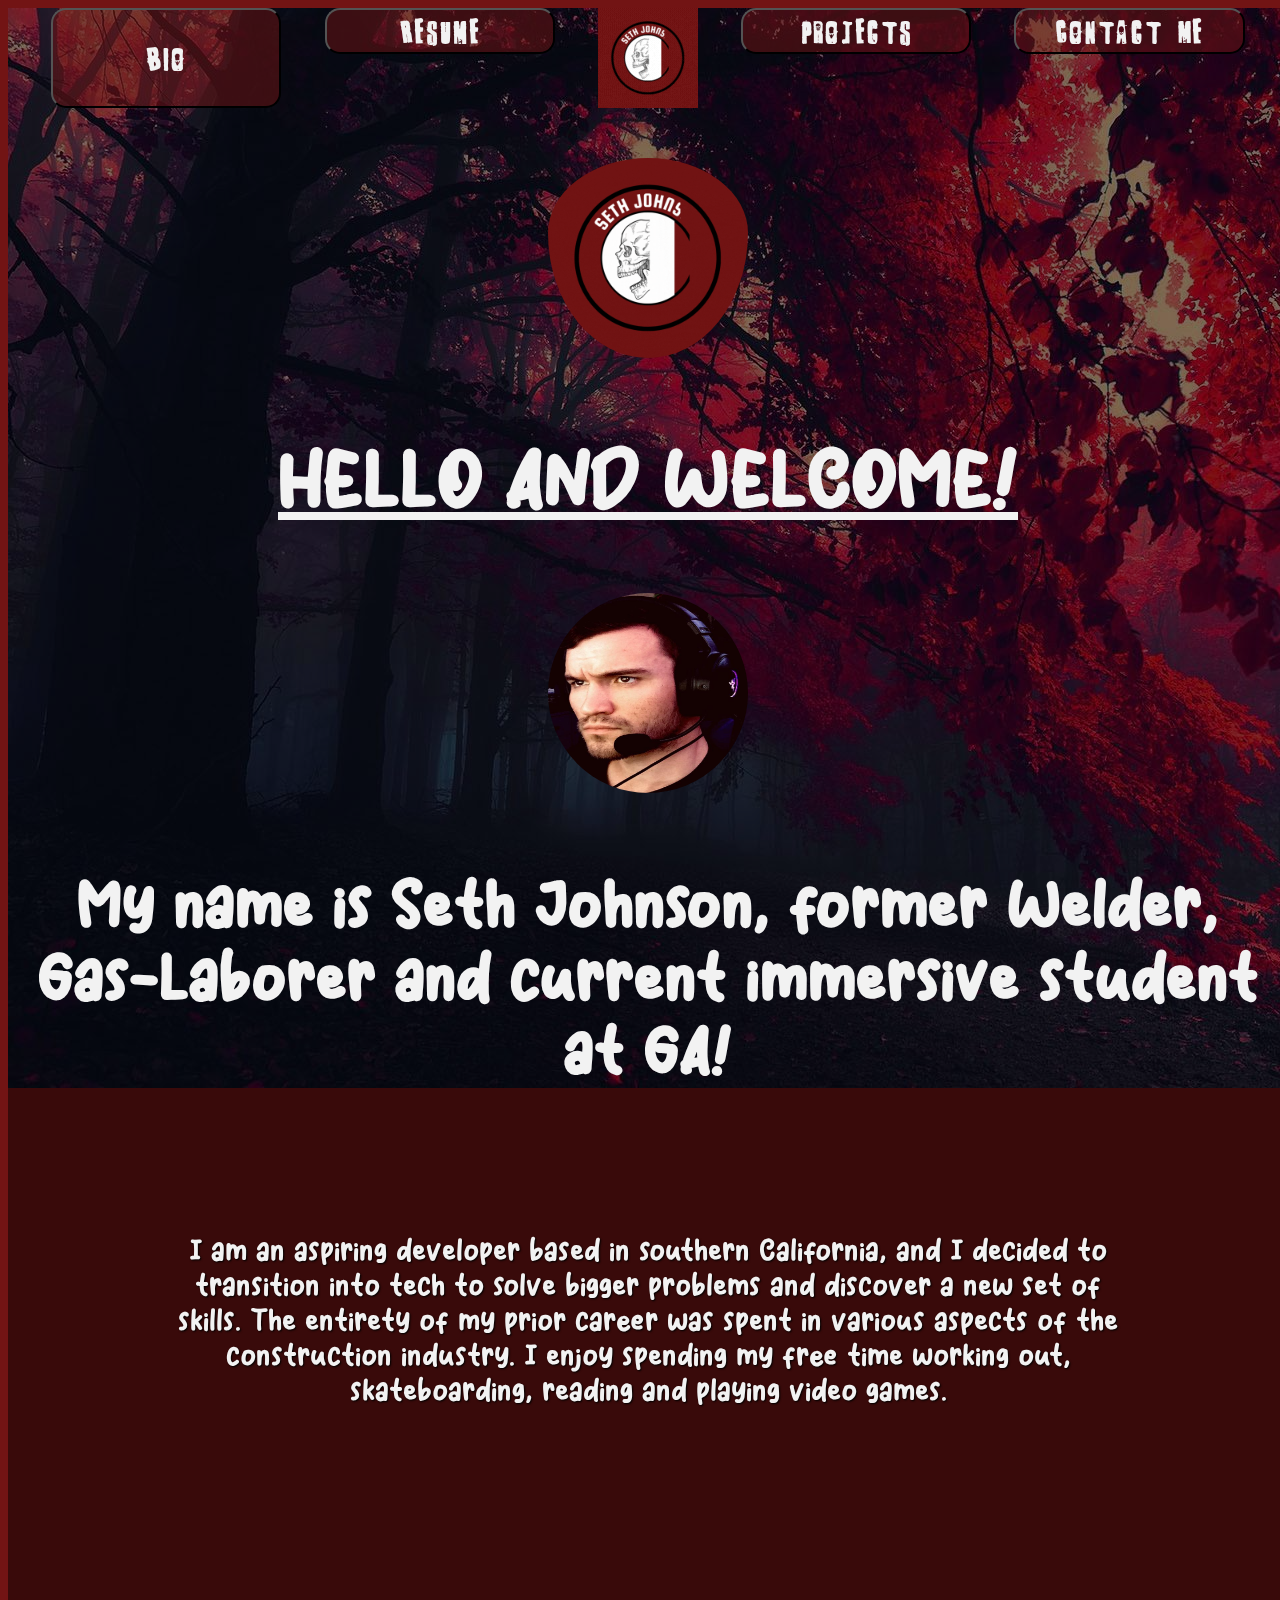
==== index.html @ eff3f8c0 "Minor script tag adjustments" ====
<!DOCTYPE html>
<html lang="en">

<head>
    <script type="text/javascript" src="/views/app.js"></script>
    <link rel="stylesheet" href="css/style.css">
    <meta charset="UTF-8">
    <meta http-equiv="X-UA-Compatible" content="IE=edge">
    <meta name="viewport" content="width=device-width, initial-scale=1.0">
    <link rel="icon" href="imgs/skull360.gif" type="image/gif">
    <!--Gif does not work in chrome.... chrome kinda sucks 0-0-->
    <title>Portfolio</title>
</head>

<body id="pageContent">
    <img id="pageBG" src="imgs/bg1.jpg">
    <div id="navContainer">
        <script type="text/javascript" src="app.js" defer></script>
        <button id="btn" class="navButtons"> <a>Bio</a> </button>
        <a href="./views/resume.html"><button id="btn" class="navButtons">Resume</button></a>
        <img class="btn" src="imgs/ezgif.com-gif-maker(5).gif">
        <a href="./views/projects.html"><button id="btn" class="navButtons">Projects</button></a>
        <a href="./views/contact.html"><button id="btn" class="navButtons"> Contact Me</button></a>
    </div>
    <div id="sect1">
        <img id="pageLogo" src="imgs/ezgif.com-gif-maker(4).gif">
        <h2><u>HELLO AND WELCOME!</u></h2>
    </div>
    <div id="sect2">
        <img id="headShot1" src="imgs/headshot1.jpg">
        <h3>My name is Seth Johnson, former Welder, Gas-Laborer and current immersive student at GA! </h3>
    </div>

    <div id="bio">
        <p class="BioText">
            I am an aspiring developer based in southern California,
            and I decided to transition into tech to solve bigger problems
            and discover a new set of skills. The entirety of my prior career was spent
            in various aspects of the construction industry. I enjoy spending my free time
            working out, skateboarding, reading and playing video games.
        </p>
    </div>
</body>

<footer>

</footer>

</html>
---- css/style.css ----
/* fonts 
----------------------------------------------*/
@font-face {
    font-family: punk;
    src: url(./fonts/1\ Punk.ttf)
}

@font-face {
    font-family: skulls;
    src: url(./fonts/skullcap.ttf)
}

@font-face {
    font-family: coffee;
    src: url(./fonts/Coffee-Mood.ttf)
}
/* keyframes
-------------*/

@keyframes fadeIn {
    0% { opacity: 0; }
    100% { opacity: 1; }
  }

@keyframes color-change {
    0% { color: rgb(242, 242, 242); }
    50% { color: #721414; }
    100% { color: rgba(0, 0, 0, .5); }
}

/* Elements
----------------------------------------------------*/

h2 {
    flex: none;
    font-family: coffee;
    font-size: 80px;
    color: rgb(242, 242, 242);
}

h3 {
    font-family: coffee;
    font-size: 65px;
    color: rgb(242, 242, 242);
}

h4 {
    font-family: coffee;
    font-size: 50px;
    border: solid rgb(242, 242, 242);
    border-radius: 15%;
    background-color: rgba(0, 0, 0, .5);
}

a {
    color: rgb(242, 242, 242);
}


/* ID's
---------------------------------------------------*/
#pageContent {
    background-color: #721414;
    display: flex;
    flex-direction: column;
}


#navContainer {
    position: relative;
    display: flex;
    flex-direction: row;
    justify-content: space-evenly;
    background-color: rgba(0, 0, 0, .5);
    width: 100vw;
    height: 100px;
}

#bio {
    text-align: center;
    display: flex;
    flex-direction: column;
    align-items: center;
    background-color: rgba(0, 0, 0, .5);
    background-position: center;
    width: 100vw;
}


#bioPic1 {
    align-self: center;
    width: 200px;
    height: 200px;
    border: solid rgb(242, 242, 242);
    border-radius: 50%;
}

#pageBG {
    position: fixed;
    background-repeat: no-repeat;
    background-attachment: fixed;
    background-size: cover;
    background-position: center;
}

#pageLogo {
    justify-content: center;
    position: relative;
    width: 200px;
    height: 200px;
    border-radius: 50%;
    padding-top: 50px;
}


#sect1 {
    position: relative;
    text-align: center;
    font-family: punk;
    color: rgb(242, 242, 242);
    background-color: rgba(0, 0, 0, .5);
    width: 100vw;
}


#sect2 {
    position: relative;
    text-align: center;
    font-family: punk;
    color: rgb(242, 242, 242);
    background-color: rgba(0, 0, 0, .5);
    width: 100vw;
}

#resContainer {
    position: relative;
    display: flex;
    flex-direction: column;
    text-align: center;
    font-family: punk;
    color: rgb(242, 242, 242);
    background-color: rgba(0, 0, 0, .5);
    width: 100vw;
    height: 100%;
}

#resumeIMG {
    animation: fadeIn 8s;
    align-self: center;
}


#linkSect1 {
    position: relative;
    display: flex;
    flex-direction: column;
    text-align: center;
    font-family: punk;
    color: rgb(242, 242, 242);
    background-color: rgba(0, 0, 0, .5);
    width: 100vw;
}

#gitHubImg {
    width: 500px;
    height: 400px;
}

#gmailImg {
    width: 500px;
    height: 583px;
}

#contactsHeader {
    position: relative;
    font-size: 75px;
    padding-left: 20px;
    padding-right: 20px;
}

#headShot1 {
    position: relative;
    border-radius: 50%;
    width: 200px;
    height: 200px;
}

#projContainer {
    position: relative;
    display: flex;
    text-align: center;
    font-family: punk;
    color: rgb(242, 242, 242);
    background-color: rgba(0, 0, 0, .5);
}

    #proj1 {
        flex-direction: row;
        text-align: center;
        width: 100vw;
        height: 800px;
        position: relative;
        background-color: rgba(0, 0, 0, .5);
        border: solid rgba(114, 20, 20, .8);
        border-style: dotted;
    }

    #proj2 {
        flex-direction: row;
        text-align: center;
        width: 100vw;
        height: 800px;
        position: relative;
        background-color: rgba(0, 0, 0, .5);
        border: solid rgba(114, 20, 20, .8);
        border-style: dotted;
    }

    #projIMG1 {
        margin-top: 0;
        padding-top: 0;
        height: 460px;
    }

    #projIMG2 {
        height: 400px;
    }

    #projText {
        justify-content: space-around;
        position: relative;
        font-size: 60px;
        text-align: center;
        color: rgb(242, 242, 242);
        border: solid rgba(114, 20, 20, .8);
        background-color: rgba(0, 0, 0, .5);
        margin-bottom: 0;
        margin-top: 0;
    }


/* Classes
-----------------------------------------------------------------*/

.thisPage {
    background-color: rgba(114, 20, 20, .8);
}

.navButtons {
    font-size: 100%;
    font-family: punk;
    color: rgb(242, 242, 242);
    text-size-adjust: auto;
    background-color: rgba(114, 20, 20, .5);
    border-radius: 15px;
    width: 18vw;
}

.navButtons:hover {
    background-color: rgba(114, 20, 20, .9);
    
}

.BioText {
    position: relative;
    font-size: 30px;
    font-family: coffee;
    color: rgb(242, 242, 242);
    width: 75vw;
    margin-top: 80px;
    padding-bottom: 500px;
    text-shadow: 1px 1px 2px black;
}

.BioHobbies {
    margin: 0;
    padding: 0;
}

.marginH3 {
    margin-top: 0;
    margin-bottom: 0;
}

.contactColor {
    animation: color-change 4s infinite;
}
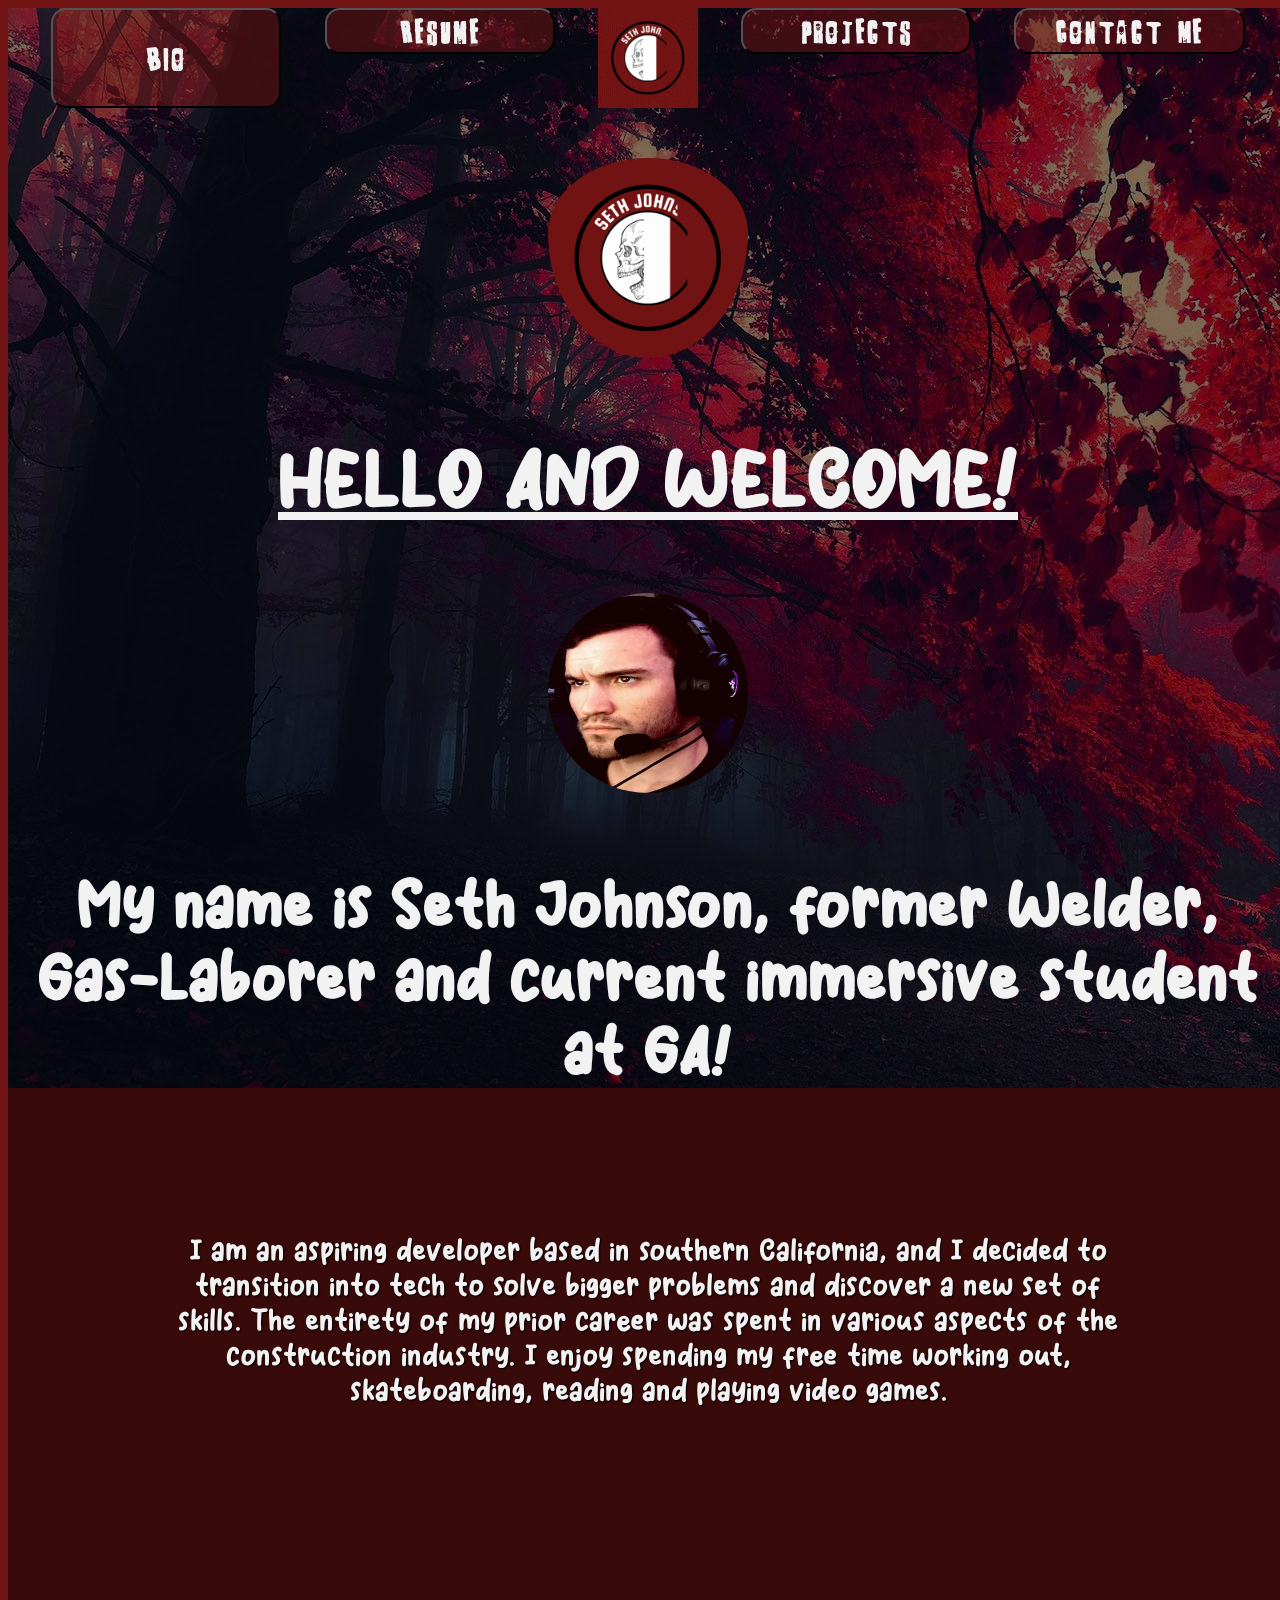
==== commit f606380e: "added Javascript implamentations" ====
--- a/index.html
+++ b/index.html
@@ -2,7 +2,7 @@
 <html lang="en">
 
 <head>
-    <script type="text/javascript" src="/views/app.js"></script>
+    <script type="text/javascript" src="../bio.js" defer></script>
     <link rel="stylesheet" href="css/style.css">
     <meta charset="UTF-8">
     <meta http-equiv="X-UA-Compatible" content="IE=edge">
@@ -15,12 +15,11 @@
 <body id="pageContent">
     <img id="pageBG" src="imgs/bg1.jpg">
     <div id="navContainer">
-        <script type="text/javascript" src="app.js" defer></script>
-        <button id="btn" class="navButtons"> <a>Bio</a> </button>
+        <button class="navButtons"> <a>Bio</a> </button>
         <a href="./views/resume.html"><button id="btn" class="navButtons">Resume</button></a>
-        <img class="btn" src="imgs/ezgif.com-gif-maker(5).gif">
-        <a href="./views/projects.html"><button id="btn" class="navButtons">Projects</button></a>
-        <a href="./views/contact.html"><button id="btn" class="navButtons"> Contact Me</button></a>
+        <img src="imgs/ezgif.com-gif-maker(5).gif">
+        <a href="./views/projects.html"><button class="navButtons">Projects</button></a>
+        <a href="./views/contact.html"><button  class="navButtons"> Contact Me</button></a>
     </div>
     <div id="sect1">
         <img id="pageLogo" src="imgs/ezgif.com-gif-maker(4).gif">
--- a/css/style.css
+++ b/css/style.css
@@ -28,6 +28,15 @@
     100% { color: rgba(0, 0, 0, .5); }
 }
 
+@keyframes grow {
+    0% {transform: scale(1);}
+    100% {transform: scale(2);}
+}
+
+@keyframes shrink {
+    0% {transform: scale(2);}
+    100% {transform: scale(1);}
+}
 /* Elements
 ----------------------------------------------------*/
 
@@ -256,10 +265,12 @@
     width: 18vw;
 }
 
+/*
 .navButtons:hover {
-    background-color: rgba(114, 20, 20, .9);
+  background-color: rgba(114, 20, 20, .9);
     
 }
+*/
 
 .BioText {
     position: relative;
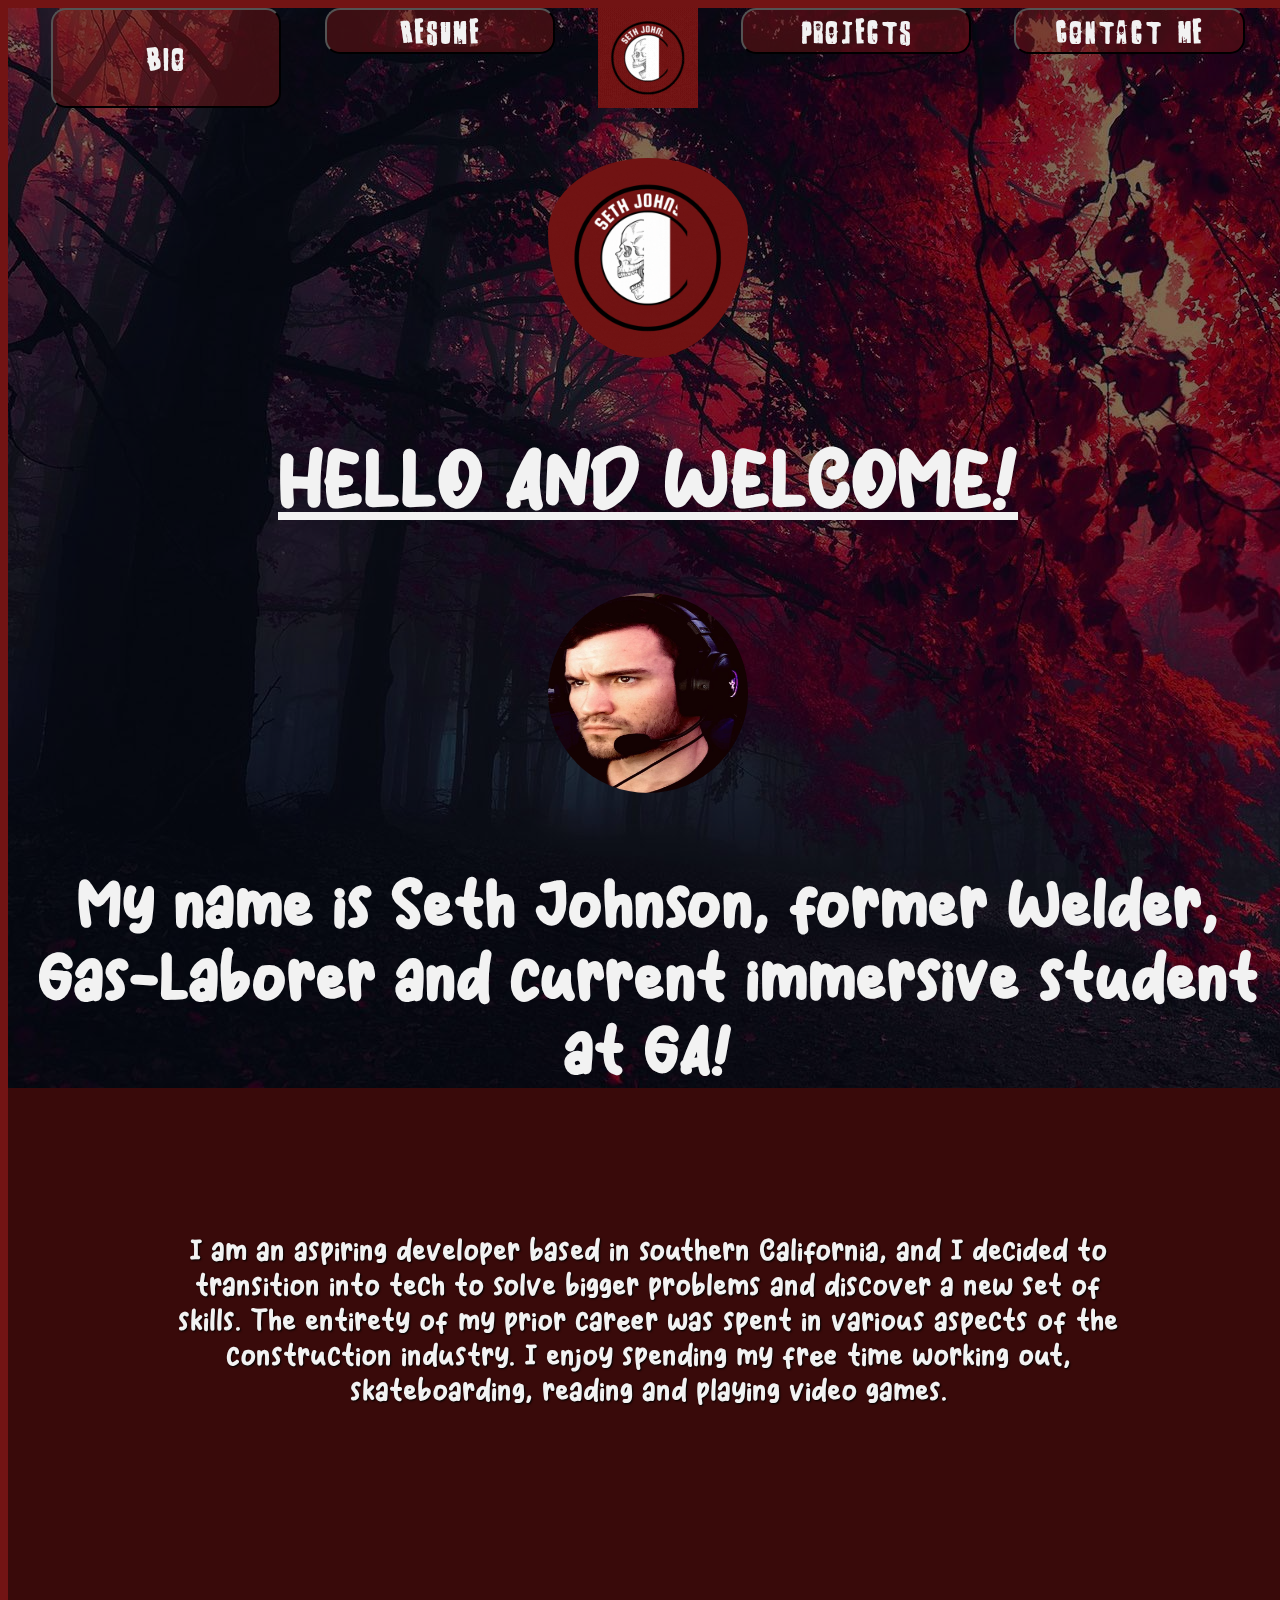
==== commit 776a43d1: "Fixed bio.js" ====
--- a/index.html
+++ b/index.html
@@ -2,7 +2,7 @@
 <html lang="en">
 
 <head>
-    <script type="text/javascript" src="../bio.js" defer></script>
+    <script type="text/javascript" src="bio.js" defer></script>
     <link rel="stylesheet" href="css/style.css">
     <meta charset="UTF-8">
     <meta http-equiv="X-UA-Compatible" content="IE=edge">
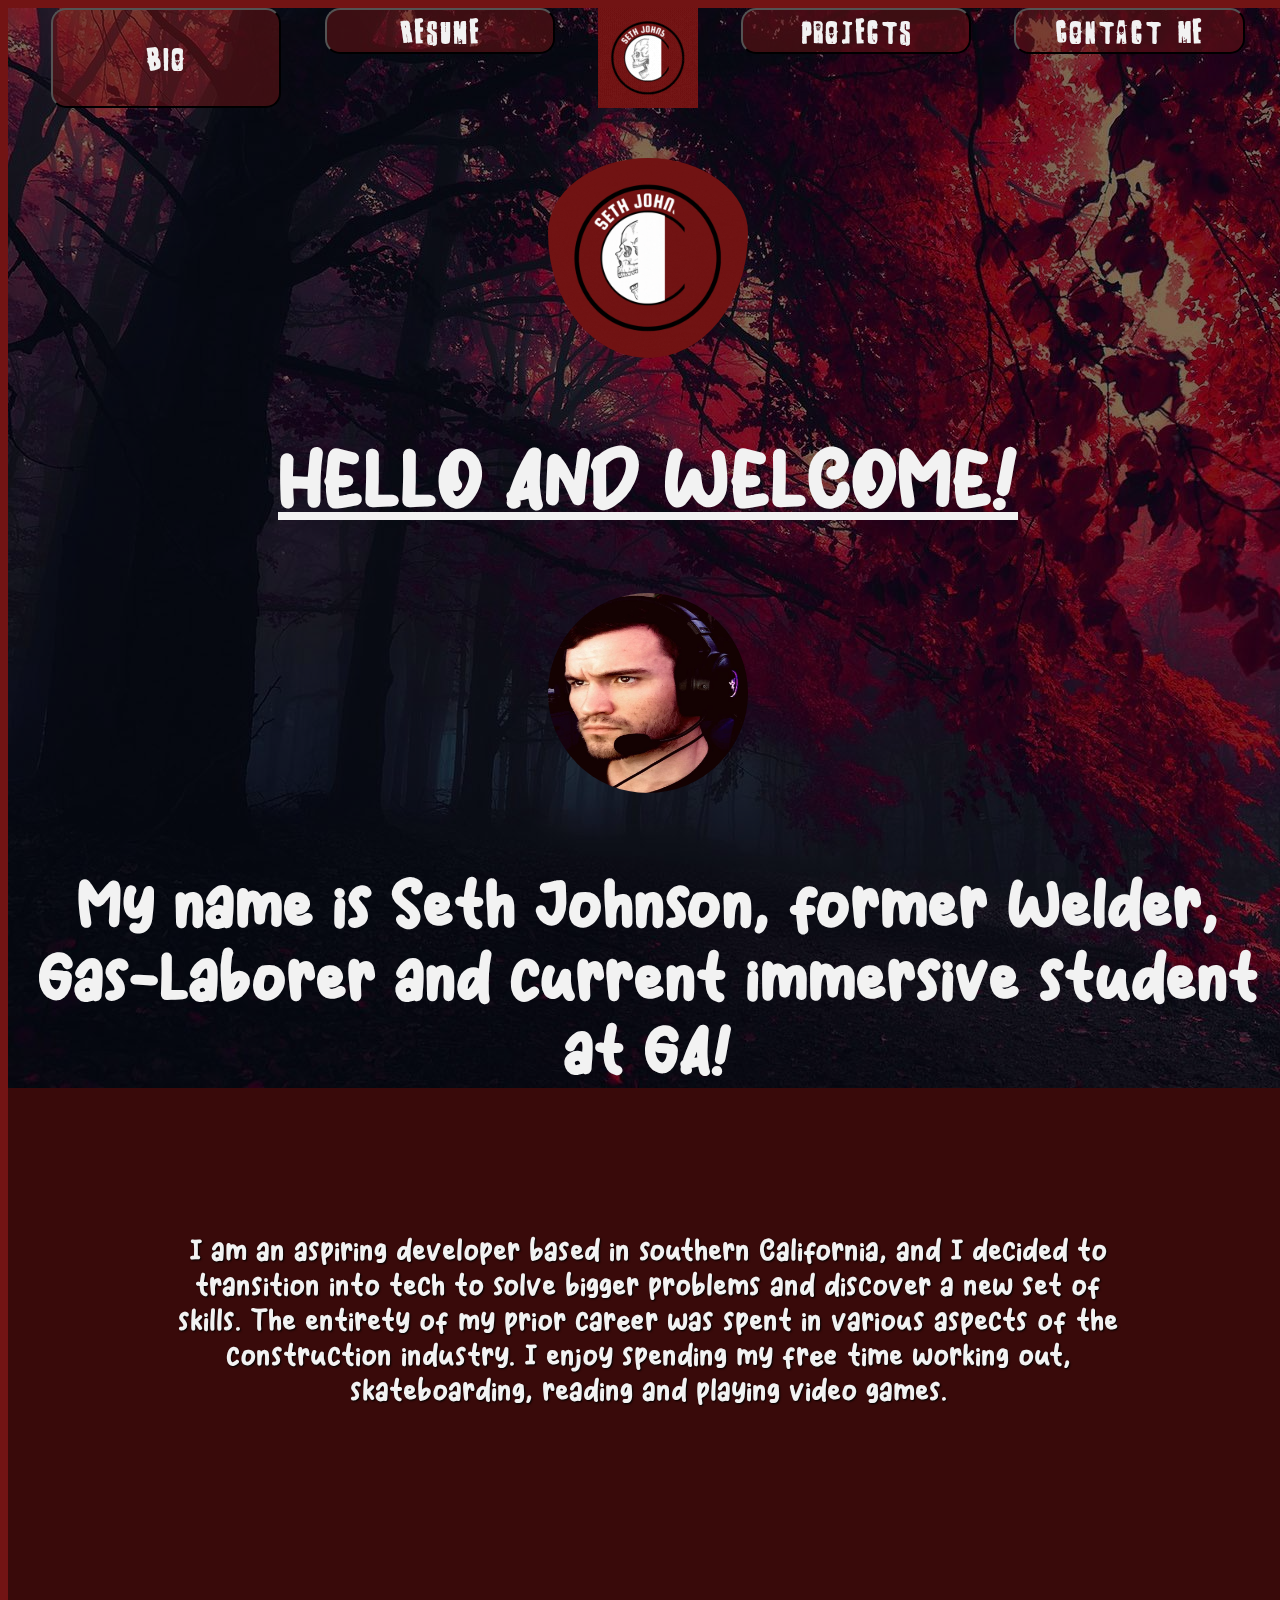
==== commit 60a743ae: "Fixed bio.js" ====
--- a/index.html
+++ b/index.html
@@ -2,7 +2,7 @@
 <html lang="en">
 
 <head>
-    <script type="text/javascript" src="bio.js" defer></script>
+    <script type="text/javascript" src="/bio.js" defer></script>
     <link rel="stylesheet" href="css/style.css">
     <meta charset="UTF-8">
     <meta http-equiv="X-UA-Compatible" content="IE=edge">
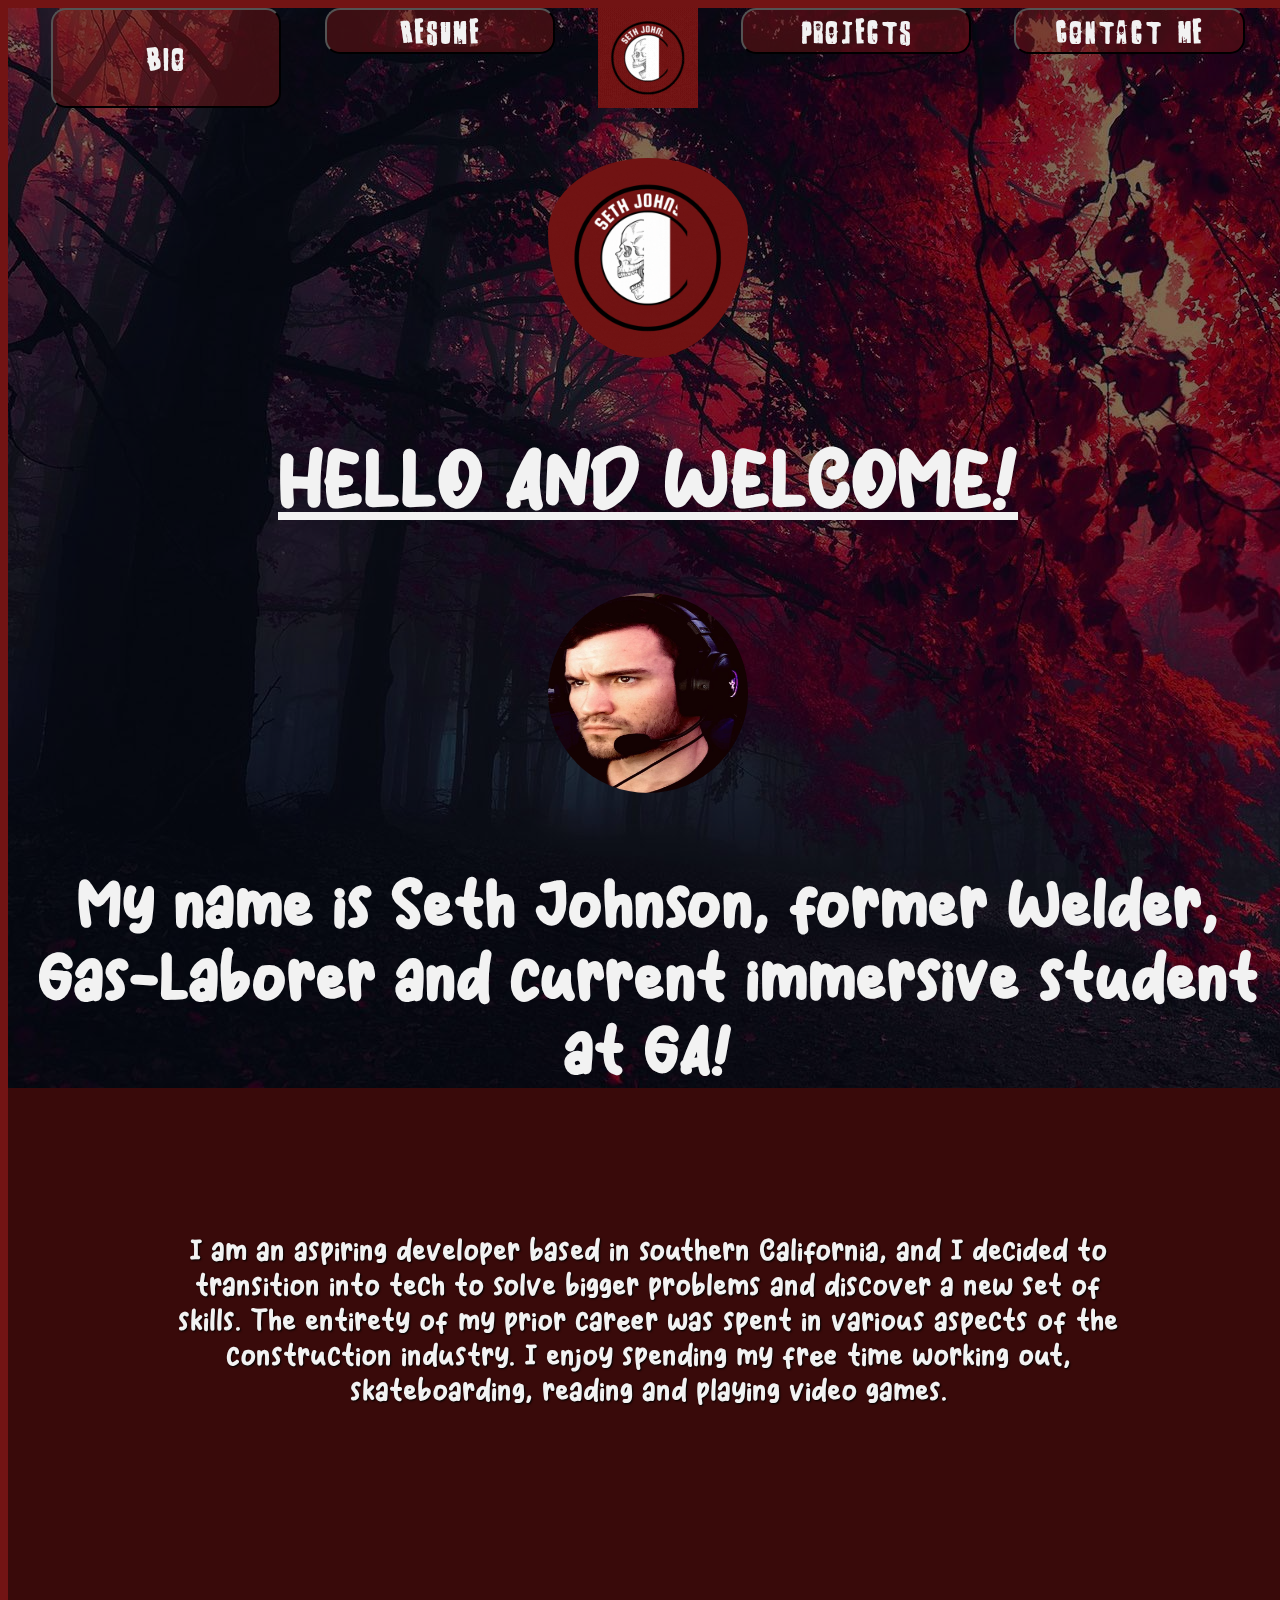
==== commit 80f4ac58: "fixed bio.js" ====
--- a/index.html
+++ b/index.html
@@ -2,7 +2,7 @@
 <html lang="en">
 
 <head>
-    <script type="text/javascript" src="/bio.js" defer></script>
+    <script type="text/javascript" src="./bio.js" defer></script>
     <link rel="stylesheet" href="css/style.css">
     <meta charset="UTF-8">
     <meta http-equiv="X-UA-Compatible" content="IE=edge">
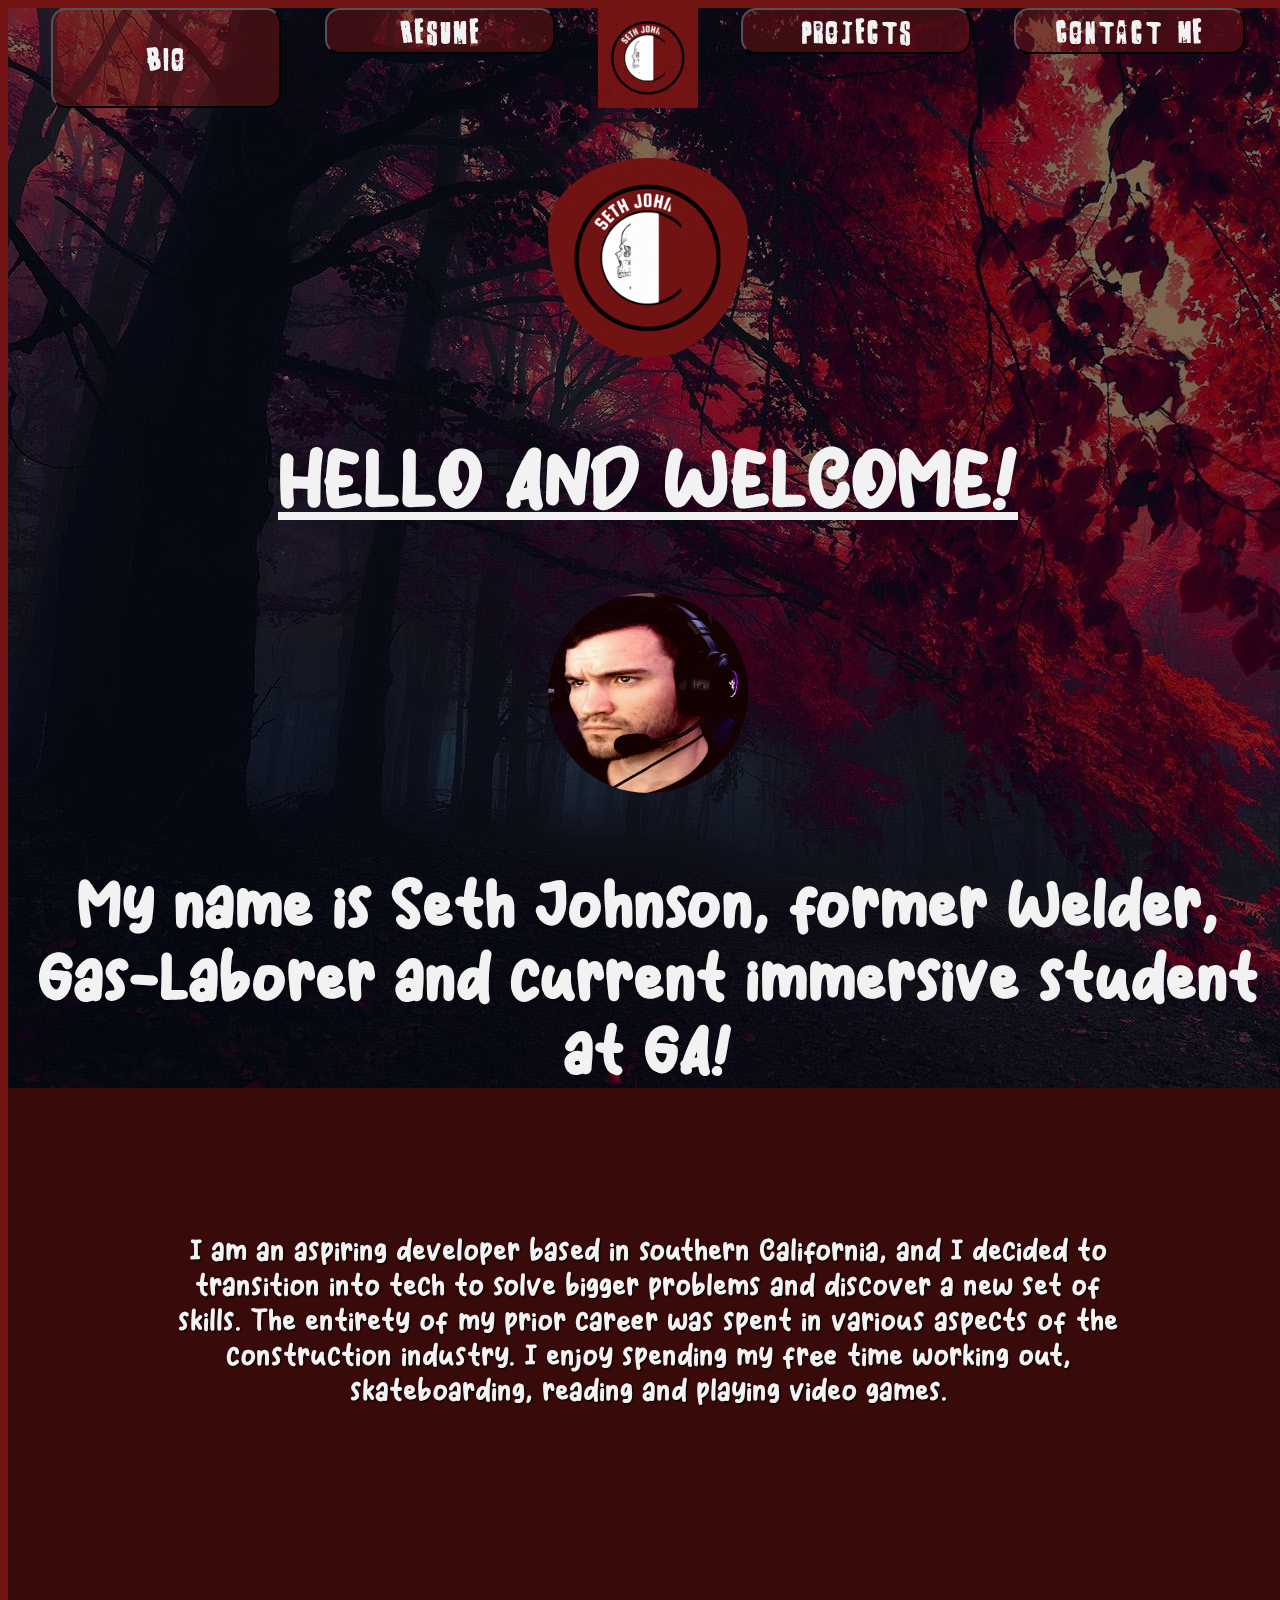
==== commit ed99e1c2: "removed empyty code and made minor adjustments" ====
--- a/index.html
+++ b/index.html
@@ -19,7 +19,7 @@
         <a href="./views/resume.html"><button id="btn" class="navButtons">Resume</button></a>
         <img src="imgs/ezgif.com-gif-maker(5).gif">
         <a href="./views/projects.html"><button class="navButtons">Projects</button></a>
-        <a href="./views/contact.html"><button  class="navButtons"> Contact Me</button></a>
+        <a href="./views/contact.html"><button  class="navButtons">Contact Me</button></a>
     </div>
     <div id="sect1">
         <img id="pageLogo" src="imgs/ezgif.com-gif-maker(4).gif">
--- a/css/style.css
+++ b/css/style.css
@@ -1,42 +1,4 @@
-/* fonts 
-----------------------------------------------*/
-@font-face {
-    font-family: punk;
-    src: url(./fonts/1\ Punk.ttf)
-}
-
-@font-face {
-    font-family: skulls;
-    src: url(./fonts/skullcap.ttf)
-}
-
-@font-face {
-    font-family: coffee;
-    src: url(./fonts/Coffee-Mood.ttf)
-}
-/* keyframes
--------------*/
-
-@keyframes fadeIn {
-    0% { opacity: 0; }
-    100% { opacity: 1; }
-  }
-
-@keyframes color-change {
-    0% { color: rgb(242, 242, 242); }
-    50% { color: #721414; }
-    100% { color: rgba(0, 0, 0, .5); }
-}
-
-@keyframes grow {
-    0% {transform: scale(1);}
-    100% {transform: scale(2);}
-}
-
-@keyframes shrink {
-    0% {transform: scale(2);}
-    100% {transform: scale(1);}
-}
+
 /* Elements
 ----------------------------------------------------*/
 
@@ -64,7 +26,6 @@
 a {
     color: rgb(242, 242, 242);
 }
-
 
 /* ID's
 ---------------------------------------------------*/
@@ -86,6 +47,7 @@
 }
 
 #bio {
+    position: relative;
     text-align: center;
     display: flex;
     flex-direction: column;
@@ -265,13 +227,6 @@
     width: 18vw;
 }
 
-/*
-.navButtons:hover {
-  background-color: rgba(114, 20, 20, .9);
-    
-}
-*/
-
 .BioText {
     position: relative;
     font-size: 30px;
@@ -297,3 +252,42 @@
     animation: color-change 4s infinite;
 }
 
+/* fonts 
+----------------------------------------------*/
+@font-face {
+    font-family: punk;
+    src: url(./fonts/1\ Punk.ttf)
+}
+
+@font-face {
+    font-family: skulls;
+    src: url(./fonts/skullcap.ttf)
+}
+
+@font-face {
+    font-family: coffee;
+    src: url(./fonts/Coffee-Mood.ttf)
+}
+/* keyframes
+-------------*/
+
+@keyframes fadeIn {
+    0% { opacity: 0; }
+    100% { opacity: 1; }
+  }
+
+@keyframes color-change {
+    0% { color: rgb(242, 242, 242); }
+    50% { color: #721414; }
+    100% { color: rgba(0, 0, 0, .5); }
+}
+
+@keyframes grow {
+    0% {transform: scale(1);}
+    100% {transform: scale(2);}
+}
+
+@keyframes shrink {
+    0% {transform: scale(2);}
+    100% {transform: scale(1);}
+}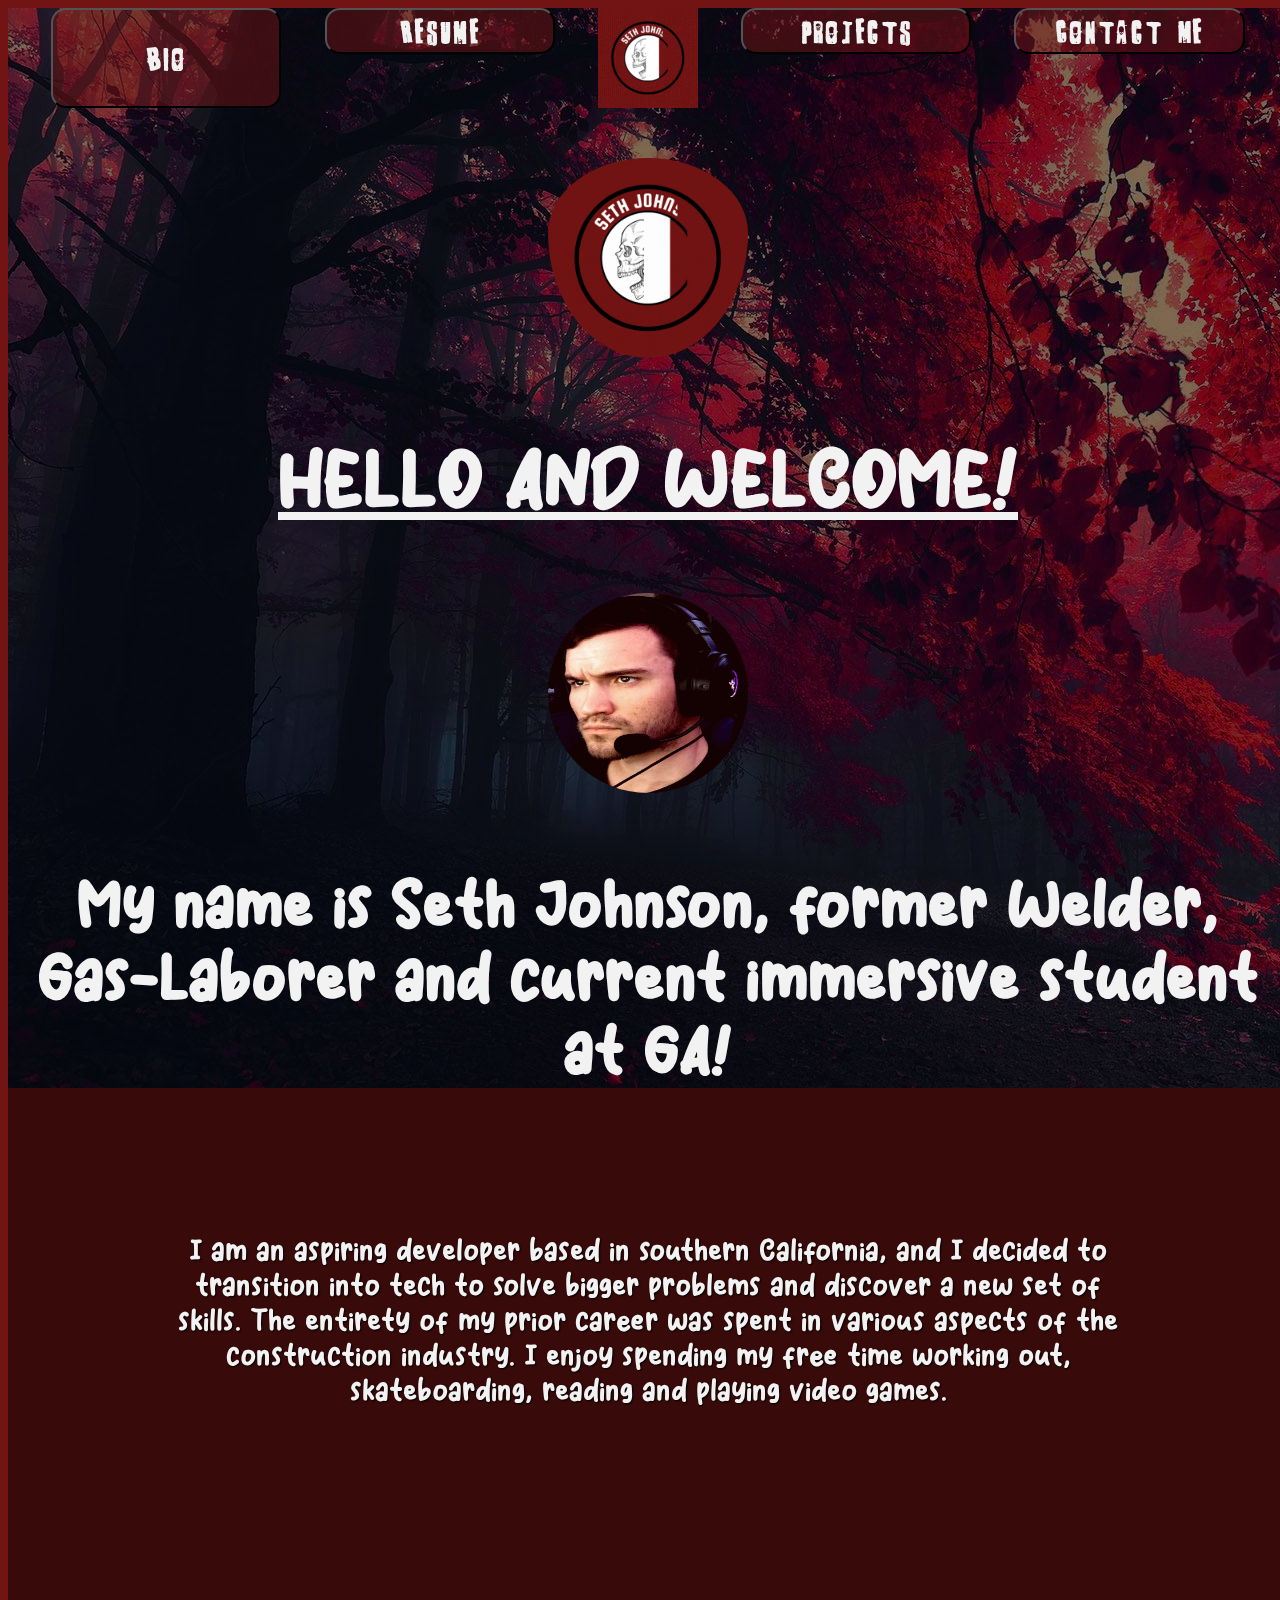
==== commit df0749a3: "bugfixes" ====
--- a/index.html
+++ b/index.html
@@ -8,7 +8,6 @@
     <meta http-equiv="X-UA-Compatible" content="IE=edge">
     <meta name="viewport" content="width=device-width, initial-scale=1.0">
     <link rel="icon" href="imgs/skull360.gif" type="image/gif">
-    <!--Gif does not work in chrome.... chrome kinda sucks 0-0-->
     <title>Portfolio</title>
 </head>
 
--- a/css/style.css
+++ b/css/style.css
@@ -269,7 +269,7 @@
     src: url(./fonts/Coffee-Mood.ttf)
 }
 /* keyframes
--------------*/
+--------------*/
 
 @keyframes fadeIn {
     0% { opacity: 0; }
